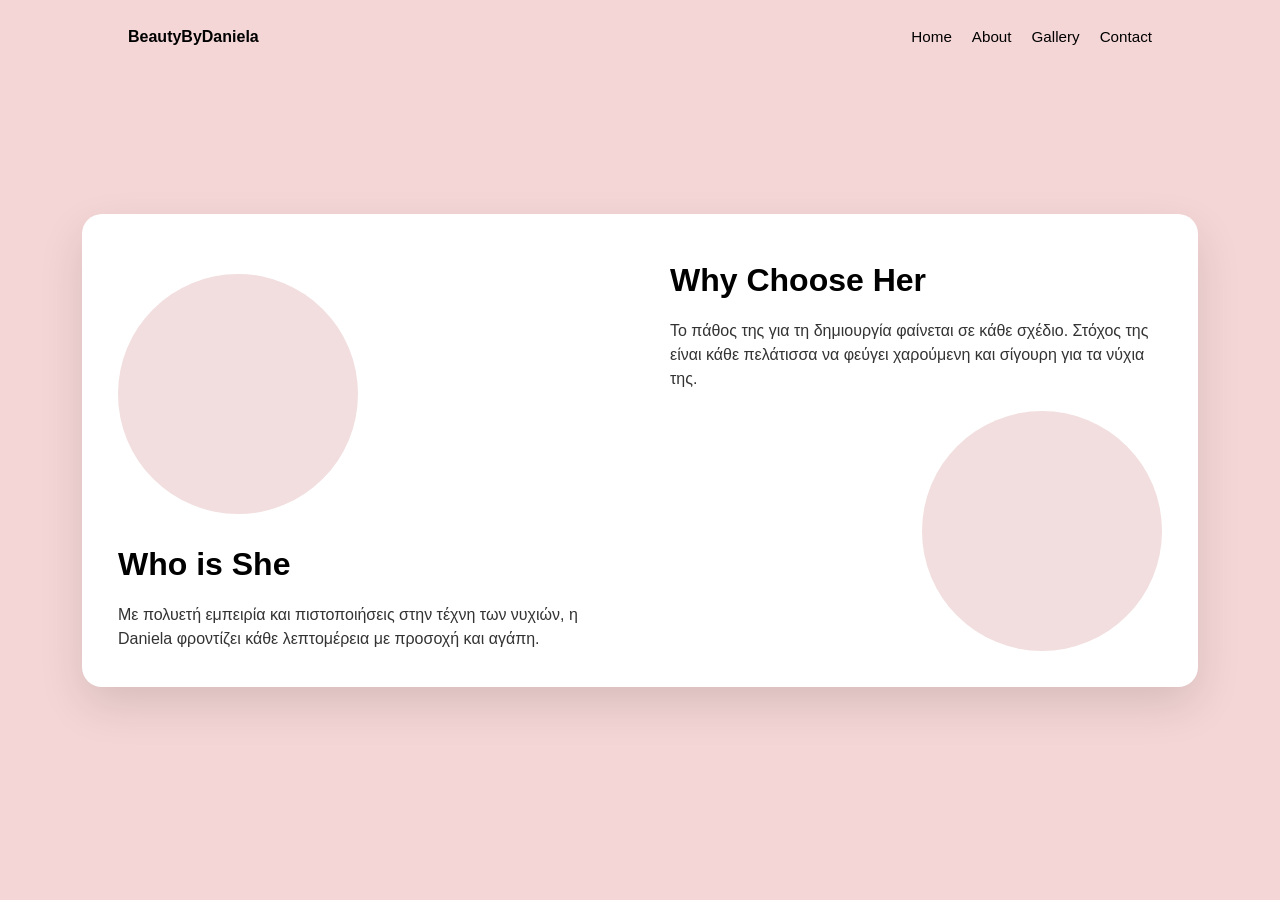
==== views/about.html @ 4a746256 "Add About page structure" ====
<!DOCTYPE html>
<html lang="en">
<head>
    <meta charset="UTF-8">
    <meta name="viewport" content="width=device-width, initial-scale=1.0">
    <title>About - Beauty By Daniela</title>
    <link rel="stylesheet" href="../css/style.css">
</head>

<body>

    <!-- Navbar (same as index.html) -->
    <header class="navbar">
        <div class="logo">BeautyByDaniela</div>

        <nav>
            <ul>
                <li><a href="index.html">Home</a></li>
                <li><a href="about.html">About</a></li>
                <li><a href="gallery.html">Gallery</a></li>
                <li><a href="contact.html">Contact</a></li>
            </ul>
        </nav>
    </header>


    <!-- Main Card Container -->
    <main class="main-container">

        
        
        <section class="about-section">
            
            <!-- First column, photo bookending the text -->
            <div class="about-column">
                <div class="hero-image">
                    <!-- θα μπει φωτογραφία profile-->
                </div>

                <h2>Who is She</h2>

                <p>
                    Με πολυετή εμπειρία και πιστοποιήσεις στην τέχνη των νυχιών,
                    η Daniela φροντίζει κάθε λεπτομέρεια με προσοχή και αγάπη.
                </p>
            </div>

            <!-- Second column, photo bookending the text -->
            <div class="about-column">
                <h2>Why Choose Her</h2>

                <p>
                    Το πάθος της για τη δημιουργία φαίνεται σε κάθε σχέδιο.
                    Στόχος της είναι κάθε πελάτισσα να φεύγει χαρούμενη και
                    σίγουρη για τα νύχια της.
                </p>

                <div class="hero-image">
                    <!-- θα μπει φωτογραφία δουλειάς -->
                </div>
            </div>

        </section>

    </main>

</body>
</html>
---- css/style.css ----
/* Reset */
* {
    margin: 0;
    padding: 0;
    box-sizing: border-box;
}

/* Body */
body {
    font-family: Arial, sans-serif;
    background: #f5d6d6;
    display: flex;
    justify-content: center;
    align-items: center;
    min-height: 100vh;
    padding: 40px 20px;
}

/* Main white card */
.main-container {
    background: white;
    width: 90%;
    max-width: 1200px;
    padding: 48px 36px 36px;
    border-radius: 20px;
    box-shadow: 0 18px 45px rgba(0, 0, 0, 0.12);
}

/* Navbar */
.navbar {
    position: absolute;
    top: 28px;
    width: 80%;
    max-width: 1200px;
    display: flex;
    justify-content: space-between;
    align-items: center;
}

/* Logo */
.logo {
    font-weight: bold;
}

/* Nav list */
.navbar ul {
    list-style: none;
    display: flex;
    gap: 20px;
}

/* Links */
.navbar a {
    text-decoration: none;
    color: black;
    font-size: 0.95rem;
}

/* Hero section */
.hero {
    display: flex;
    justify-content: space-between;
    align-items: center;
    gap: 40px;
}

/* Hero text */
.hero-text {
    flex: 1;
}

.hero-text h1 {
    font-size: 4rem;
    line-height: 1.05;
    margin-bottom: 22px;
    max-width: 520px;
}

.hero-text p {
    margin-bottom: 20px;
    max-width: 430px;
    font-size: 1rem;
    line-height: 1.5;
    color: #333;
}

/* Hero image */
.hero-image {
    flex: 1;
    display: flex;
    justify-content: center;
    align-items: center;
}

.hero-image::before {
    content: "";
    width: 280px;
    height: 280px;
    background: #f2dede;
    border-radius: 50%;
}

.hero-image img {
    max-width: 100%;
    height: auto;
}

/* Button */
.btn-primary {
    display: inline-block;
    padding: 12px 28px;
    background: #e8bcbc;
    color: black;
    text-decoration: none;
    border-radius: 10px;
    margin-top: 10px;
    font-weight: 600;
}

.btn-primary:hover {
    background: #ddb0b0;
}

/* Services section */
.services {
    margin-top: 70px;
}

.services h2 {
    margin-bottom: 20px;
    font-size: 2rem;
}

.services-grid {
    display: flex;
    gap: 20px;
    margin-top: 20px;
}

/* Service cards */
.service-card {
    flex: 1;
    padding: 22px 18px;
    border-radius: 14px;
    background: #faf7f7
}

.service-card:hover {
    transform: translateY(-5px);
    transition: 0.2s;
}

/* About section - two columns*/
.about-section {
    display: flex;
    justify-content: space-between;
    gap: 60px;

   
}
/* Each column stacks its own photo/heading/text with even spacing */
.about-column {
    flex: 1;
    display: flex;
    flex-direction: column;
    gap: 20px;
}

.about-column h2 {
    font-size: 2rem;
}

.about-column p {
    color: #333;
    line-height: 1.5;
}

/* Hero images for about section */
.about-column .hero-image::before {
    width: 240px;
    height: 240px;
}

.about-column:first-child .hero-image {
    justify-content: flex-start;
}
 
.about-column:last-child .hero-image {
    justify-content: flex-end;
}
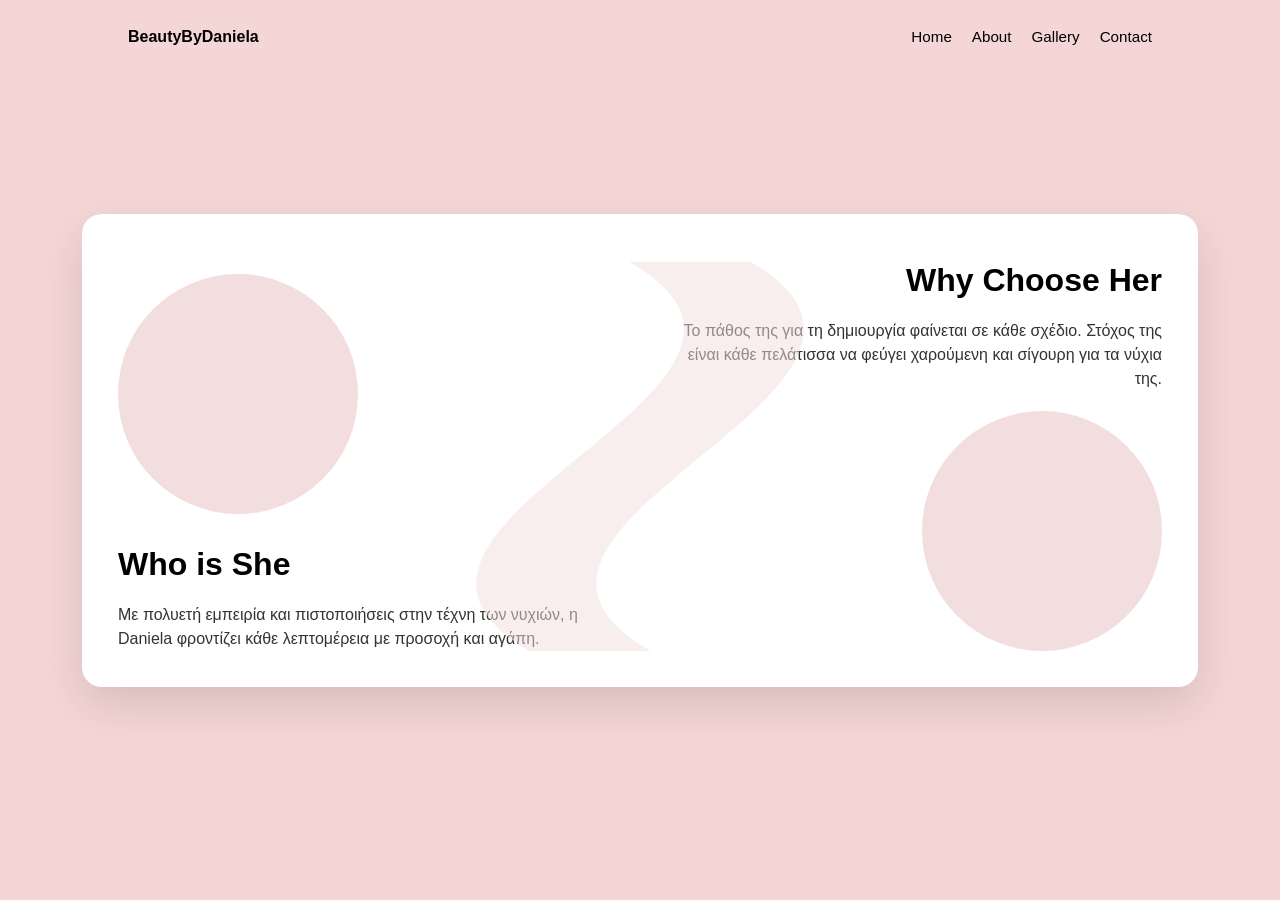
==== commit cc64210c: "Improve About page layout" ====
--- a/views/about.html
+++ b/views/about.html
@@ -45,8 +45,13 @@
                 </p>
             </div>
 
+            <!-- Section divider -->
+            <svg class="section-divider" viewBox="0 0 70 400" preserveAspectRatio="none">
+                <path d="M 40,0 C 62,130 8,270 30,400" stroke="#f2dede" stroke-width="12" fill="none" stroke-linecap="round" />
+            </svg>
+
             <!-- Second column, photo bookending the text -->
-            <div class="about-column">
+            <div class="about-column right">
                 <h2>Why Choose Her</h2>
 
                 <p>
--- a/css/style.css
+++ b/css/style.css
@@ -21,6 +21,7 @@
     background: white;
     width: 90%;
     max-width: 1200px;
+    min-height: 00px;
     padding: 48px 36px 36px;
     border-radius: 20px;
     box-shadow: 0 18px 45px rgba(0, 0, 0, 0.12);
@@ -152,11 +153,10 @@
 
 /* About section - two columns*/
 .about-section {
+    position: relative;
     display: flex;
     justify-content: space-between;
     gap: 60px;
-
-   
 }
 /* Each column stacks its own photo/heading/text with even spacing */
 .about-column {
@@ -188,3 +188,18 @@
 .about-column:last-child .hero-image {
     justify-content: flex-end;
 }
+
+.right{
+    text-align: right;
+    align-items: flex-end;
+    }
+.section-divider {
+    position: absolute;
+    top: 0;
+    left: 50%;
+    transform: translateX(-50%);
+    width: 700px;
+    height: 100%;
+    pointer-events: none;
+    opacity: 0.5;
+}
